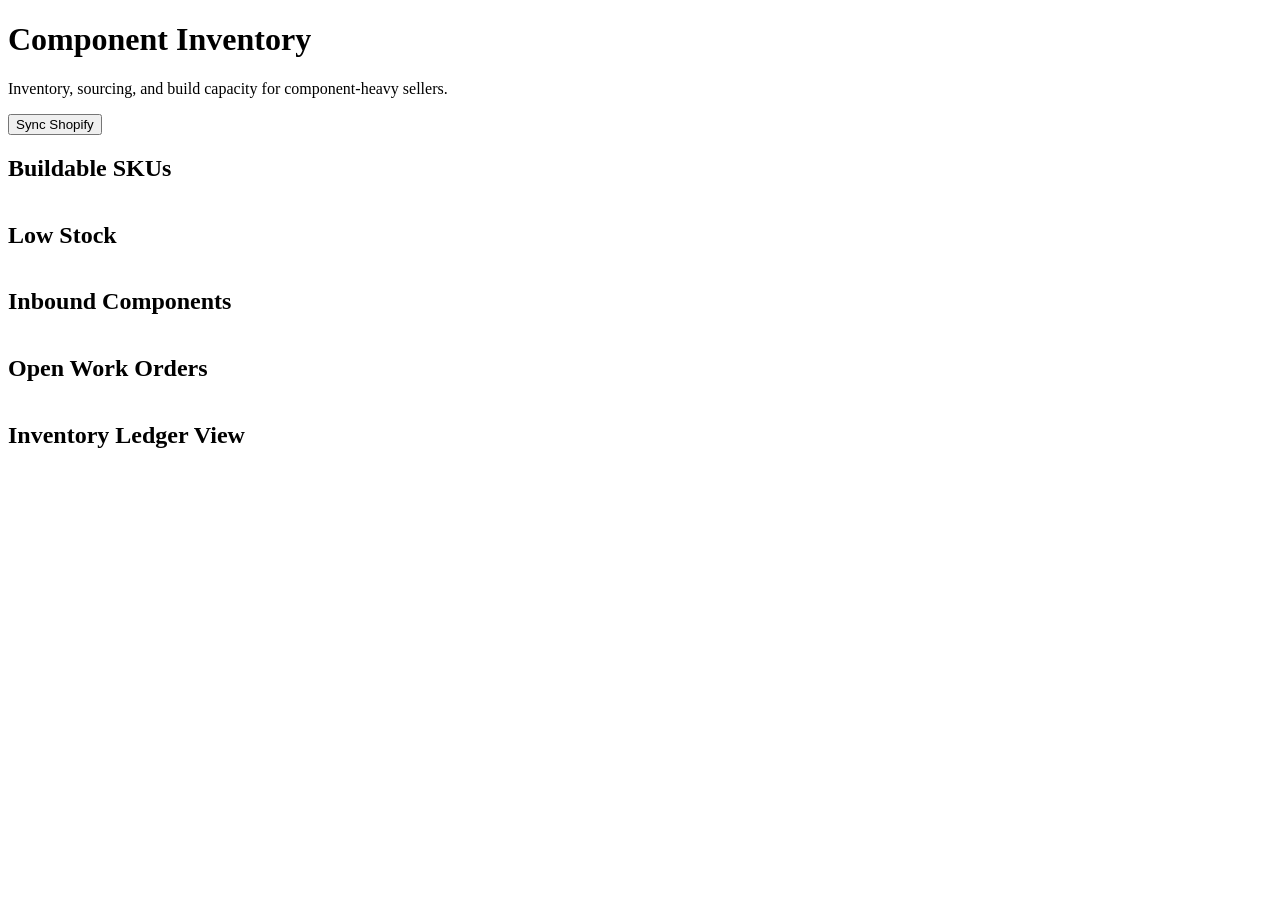
==== static/index.html @ c069c612 "Initial component inventory prototype" ====
<!doctype html>
<html lang="en">
<head>
  <meta charset="utf-8">
  <meta name="viewport" content="width=device-width, initial-scale=1">
  <title>Component Inventory</title>
  <link rel="stylesheet" href="/style.css">
</head>
<body>
  <header>
    <div>
      <h1>Component Inventory</h1>
      <p>Inventory, sourcing, and build capacity for component-heavy sellers.</p>
    </div>
    <button id="syncShopify">Sync Shopify</button>
  </header>

  <main>
    <section>
      <h2>Buildable SKUs</h2>
      <table id="buildable"></table>
    </section>

    <section>
      <h2>Low Stock</h2>
      <table id="lowStock"></table>
    </section>

    <section>
      <h2>Inbound Components</h2>
      <table id="inbound"></table>
    </section>

    <section>
      <h2>Open Work Orders</h2>
      <table id="workOrders"></table>
    </section>

    <section>
      <h2>Inventory Ledger View</h2>
      <table id="stock"></table>
    </section>
  </main>

  <script src="/app.js"></script>
</body>
</html>
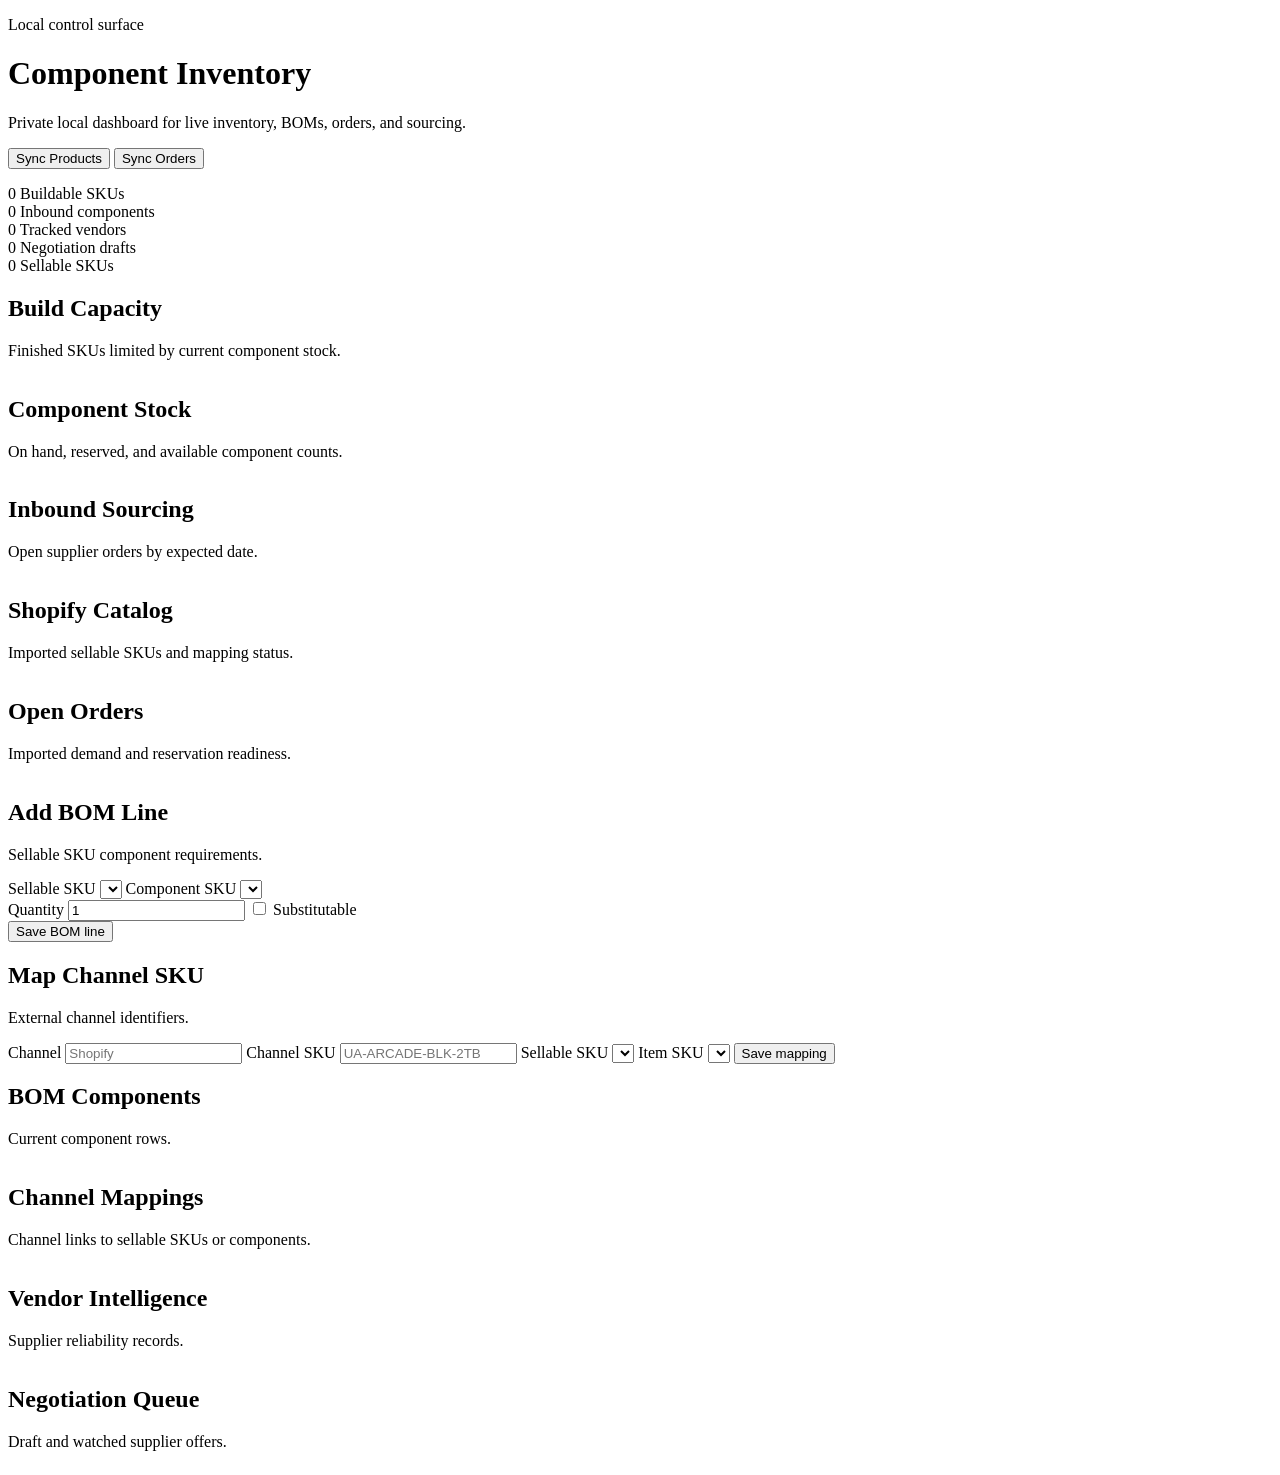
==== commit 10baeaf0: "Add authenticated remote inventory access" ====
--- a/static/index.html
+++ b/static/index.html
@@ -7,38 +7,170 @@
   <link rel="stylesheet" href="/style.css">
 </head>
 <body>
-  <header>
+  <header class="hero">
     <div>
+      <p class="eyebrow">Local control surface</p>
       <h1>Component Inventory</h1>
-      <p>Inventory, sourcing, and build capacity for component-heavy sellers.</p>
+      <p class="lede">Private local dashboard for live inventory, BOMs, orders, and sourcing.</p>
     </div>
-    <button id="syncShopify">Sync Shopify</button>
+    <div class="header-actions">
+      <button id="syncShopify">Sync Products</button>
+      <button id="syncShopifyOrders">Sync Orders</button>
+      <p id="syncStatus" class="status" aria-live="polite"></p>
+    </div>
   </header>
 
   <main>
+    <section class="summaryBand" aria-label="Summary metrics">
+      <div>
+        <span id="buildableCount">0</span>
+        <label>Buildable SKUs</label>
+      </div>
+      <div>
+        <span id="inboundCount">0</span>
+        <label>Inbound components</label>
+      </div>
+      <div>
+        <span id="vendorCount">0</span>
+        <label>Tracked vendors</label>
+      </div>
+      <div>
+        <span id="offerCount">0</span>
+        <label>Negotiation drafts</label>
+      </div>
+      <div>
+        <span id="catalogCount">0</span>
+        <label>Sellable SKUs</label>
+      </div>
+    </section>
+
     <section>
-      <h2>Buildable SKUs</h2>
+      <div class="sectionHead">
+        <h2>Build Capacity</h2>
+        <p>Finished SKUs limited by current component stock.</p>
+      </div>
       <table id="buildable"></table>
     </section>
 
-    <section>
-      <h2>Low Stock</h2>
-      <table id="lowStock"></table>
+    <section class="grid-two">
+      <div>
+        <div class="sectionHead">
+          <h2>Component Stock</h2>
+          <p>On hand, reserved, and available component counts.</p>
+        </div>
+        <table id="stock"></table>
+      </div>
+      <div>
+        <div class="sectionHead">
+          <h2>Inbound Sourcing</h2>
+          <p>Open supplier orders by expected date.</p>
+        </div>
+        <table id="inbound"></table>
+      </div>
     </section>
 
     <section>
-      <h2>Inbound Components</h2>
-      <table id="inbound"></table>
+      <div class="sectionHead">
+        <h2>Shopify Catalog</h2>
+        <p>Imported sellable SKUs and mapping status.</p>
+      </div>
+      <table id="sellables"></table>
     </section>
 
     <section>
-      <h2>Open Work Orders</h2>
-      <table id="workOrders"></table>
+      <div class="sectionHead">
+        <h2>Open Orders</h2>
+        <p>Imported demand and reservation readiness.</p>
+      </div>
+      <table id="openOrders"></table>
+    </section>
+
+    <section class="grid-two">
+      <div class="panel">
+        <div class="sectionHead">
+          <h2>Add BOM Line</h2>
+          <p>Sellable SKU component requirements.</p>
+        </div>
+        <form id="bomForm" class="stack">
+          <label>
+            Sellable SKU
+            <select id="bomSellableSku" required></select>
+          </label>
+          <label>
+            Component SKU
+            <select id="bomItemSku" required></select>
+          </label>
+          <div class="inline">
+            <label>
+              Quantity
+              <input id="bomQuantity" type="number" min="1" value="1" required>
+            </label>
+            <label class="checkbox">
+              <input id="bomSubstitutable" type="checkbox">
+              Substitutable
+            </label>
+          </div>
+          <button type="submit">Save BOM line</button>
+        </form>
+      </div>
+      <div class="panel">
+        <div class="sectionHead">
+          <h2>Map Channel SKU</h2>
+          <p>External channel identifiers.</p>
+        </div>
+        <form id="mappingForm" class="stack">
+          <label>
+            Channel
+            <input id="mappingChannel" placeholder="Shopify" required>
+          </label>
+          <label>
+            Channel SKU
+            <input id="mappingChannelSku" placeholder="UA-ARCADE-BLK-2TB" required>
+          </label>
+          <label>
+            Sellable SKU
+            <select id="mappingSellableSku"></select>
+          </label>
+          <label>
+            Item SKU
+            <select id="mappingItemSku"></select>
+          </label>
+          <button type="submit">Save mapping</button>
+        </form>
+      </div>
+    </section>
+
+    <section class="grid-two">
+      <div>
+        <div class="sectionHead">
+          <h2>BOM Components</h2>
+          <p>Current component rows.</p>
+        </div>
+        <table id="bomComponents"></table>
+      </div>
+      <div>
+        <div class="sectionHead">
+          <h2>Channel Mappings</h2>
+          <p>Channel links to sellable SKUs or components.</p>
+        </div>
+        <table id="channelMappings"></table>
+      </div>
     </section>
 
     <section>
-      <h2>Inventory Ledger View</h2>
-      <table id="stock"></table>
+      <div class="sectionHead">
+        <h2>Vendor Intelligence</h2>
+        <p>Supplier reliability records.</p>
+      </div>
+      <table id="vendors"></table>
+    </section>
+
+    <section>
+      <div class="sectionHead">
+        <h2>Negotiation Queue</h2>
+        <p>Draft and watched supplier offers.</p>
+      </div>
+      <table id="offers"></table>
     </section>
   </main>
 
